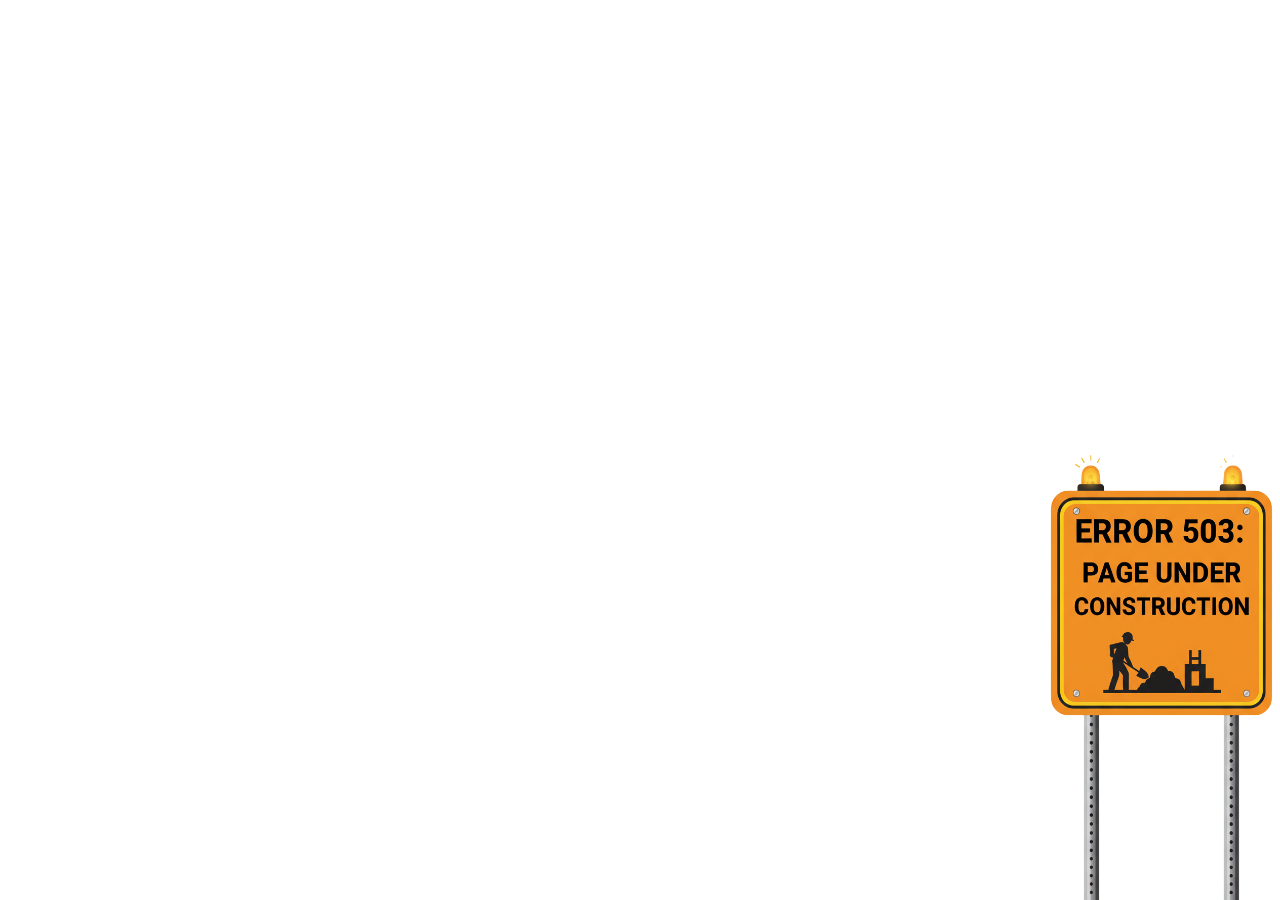
==== index.html @ d5c7c4f7 "Emblem fix for chrome Emblem and next nearby were too big for chrome forcing user to scroll" ====
<!DOCTYPE html>
<html>
    <head>
        <title>
            Miku-Land is under construction
        </title>

        <style>
            @import url('https://fonts.googleapis.com/css2?family=Bungee&display=swap');
            *{
                margin: 0;
                box-sizing: border-box;
            }

            body{
                min-height: 100vh;
                background-image: url("./images/excavator.png");
                background-attachment: fixed;
                background-size:cover;
            }

            #construction_sign{
                display: none;
            }

            #clickable{
                position: fixed;
                right: -0%;
                bottom: -0%;
            }

            #notice{
                position: fixed;
                left: 15%;
                top: 15%;
                width: 70%;
                height: 70%;
                background-color: rgba(142, 208, 207, 0.96);
                border: 8px #3eccd9 solid;
                overflow-y: scroll;
                transition: opacity 0.7s, transform 0.6s;
            }            

            #notice .inner{
                padding: 2%;
                position: relative;
            }
            
            #close_btn{
                position: absolute;
                right: 1%;
                top: 1%;
                width: 40px;
                height: 40px;
                font-size: x-large;
                text-align: center;
                color:lightblue;
                background-color: rgba(76, 0, 130, 0.651);
                color: white;
                transition: 0.3s;
            }

            #close_btn:hover{
                background-color: rgba(76, 0, 130, 1);
                cursor: pointer;
            }


            #notice .inner .title{
                display: flex;
                align-items: center;
                justify-content: space-evenly;
                text-transform: uppercase;
            }

            #notice .inner .title #emblem{
                width: 15%;
            }

            #notice .inner .title #title{
                width: 70%;
            }

            #notice .inner h2{
                display: flex;
                justify-content: center;
                font-family: 'Bungee';
                color: #0077d1;
            }
            
            #notice .inner pre{
                font-family:    sans-serif;
                padding: 20px;
                font-size: 1.3rem;
                color: #270365;
            }

            /*
                Only for animation
            */

            .hidden_notice{
                opacity: 0;
                transform: scale(0);
            }

            .visible_notice{
                opacity: 1;
                transform: scale(1);
            }

        </style>
    </head>
<body>
    <img id="construction_sign" src="./images/sign3.png" alt="Website Under Construction Sign">
    <canvas id="clickable"></canvas>

    <div id="notice" class="hidden_notice">
        <div class="inner">
            <button id="close_btn" onclick="close_notice()">x</button>  
            <div class="title">
                <img id="emblem" src="images/miku_emblem.png">
                <img id="title" src="images/government.png">
            </div>

            <h2>[ Attention&nbsp;&nbsp;&nbsp;&nbsp;&nbsp;citizens ]</h2>
            <pre>
                This is an official announcement from the Miku-Land Department of Web Management.
                Please be informed that the website you are attempting to access is currently under construction,
                 and not available for use at this time.

                <strong>Effective immediately:</strong>
                &bull; All services and online resources on this platform are temporarily inaccessible.
                &bull; We apologize for any inconvenience caused and appreciate your patience.
                &bull; Updates and full access will be provided as soon as construction is complete.
                &bull; For inquiries, please contact the Miku-Land Web Administration Helpdesk.

                Issued on: 28 September 2025
                Reference Code: NWA-UC-2025
            </pre>
        </div>
    </div>

    <script>
        const img = document.getElementById("construction_sign");
        const canvas = document.getElementById("clickable");
        const ctx = canvas.getContext("2d", { willReadFrequently: true });

        img.onload = () => {
            canvas.height = 0.5 * window.innerHeight;   // original width of the image
            canvas.width = 0.52 * canvas.height;
        // draw the preloaded image onto the canvas
        ctx.drawImage(img, 0, 0, canvas.width, canvas.height);
        };

        // hover detection
        canvas.addEventListener("mousemove", (e) => {
        const x = e.offsetX;
        const y = e.offsetY;
        const pixel = ctx.getImageData(x, y, 1, 1).data;
        if (pixel[3] > 0) { // alpha > 0 = non-transparent
            canvas.style.cursor = "pointer";
            }
            else{
                canvas.style.cursor = "default";
            }
        });

        // click detection and notice display toggling
        canvas.addEventListener("click", (e) => {
        const x = e.offsetX;
        const y = e.offsetY;
        const pixel = ctx.getImageData(x, y, 1, 1).data;
        if (pixel[3] > 0) { // alpha > 0 = non-transparent
            const notice = document.getElementById("notice");
                //notice.style.display = "block";
                notice.classList.remove("hidden_notice");
                notice.classList.add("visible_notice");
            }
           
        });

        // close the thing
        function close_notice(){
            const notice = document.getElementById("notice");
            //notice.style.display = "none";
            notice.classList.remove("visible_notice");
            notice.classList.add("hidden_notice");
        }

    </script>

</body>
</html>
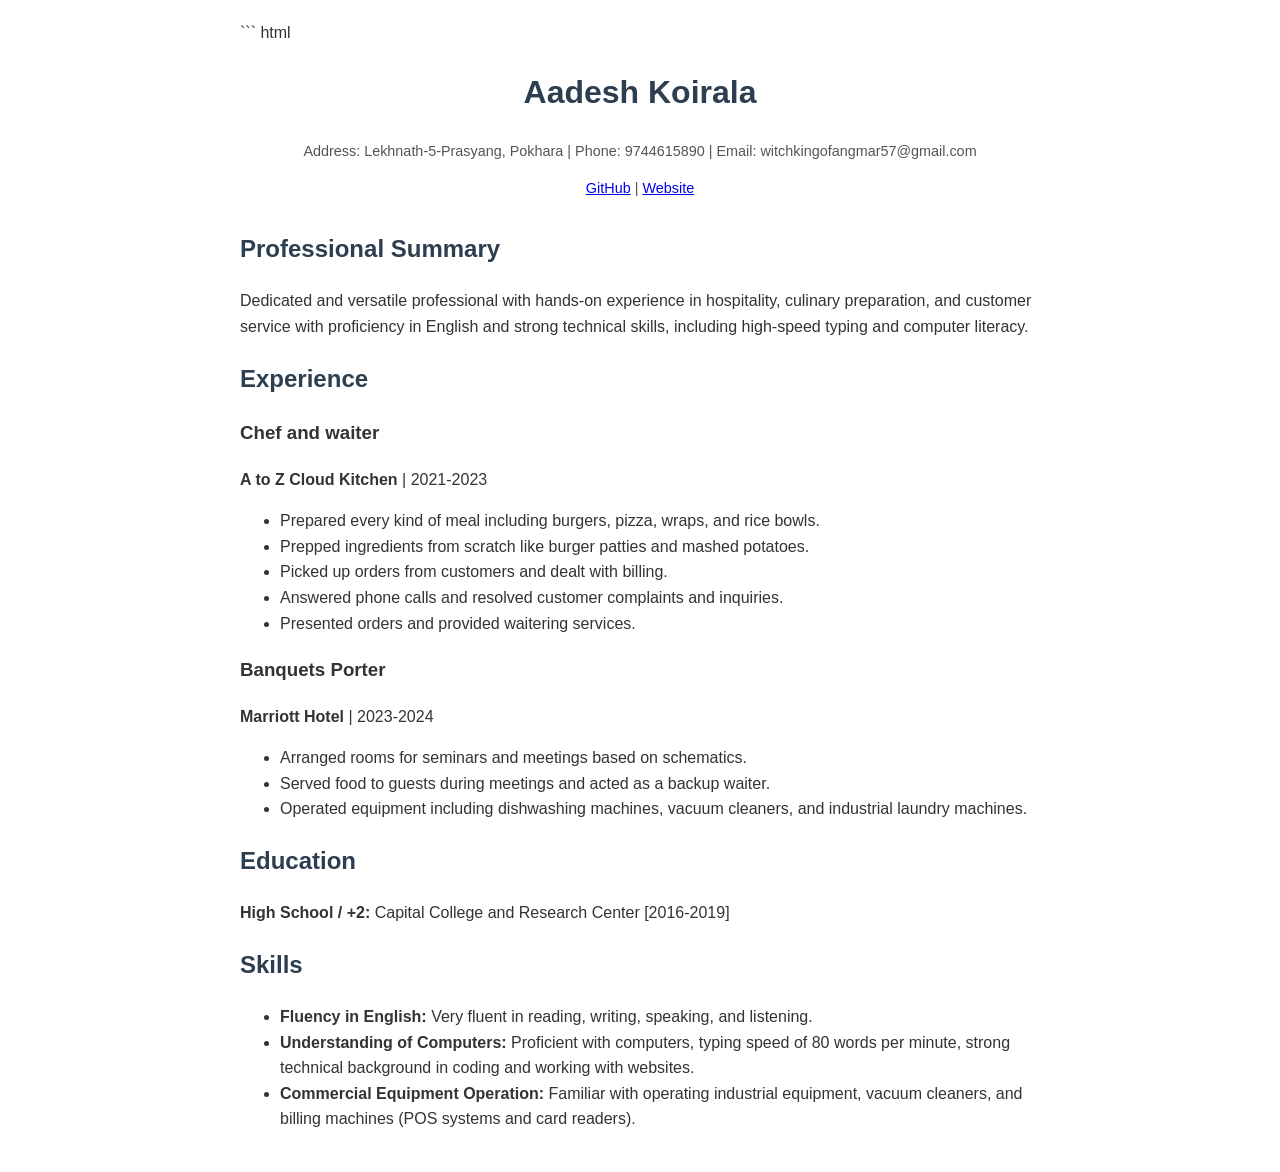
==== commit 6385b55d: "Replace under-construction page with resume Replaced the under-construction page with a resume for A" ====
--- a/index.html
+++ b/index.html
@@ -1,194 +1,95 @@
-<!DOCTYPE html>
-<html>
-    <head>
-        <title>
-            Miku-Land is under construction
-        </title>
-
-        <style>
-            @import url('https://fonts.googleapis.com/css2?family=Bungee&display=swap');
-            *{
-                margin: 0;
-                box-sizing: border-box;
-            }
-
-            body{
-                min-height: 100vh;
-                background-image: url("./images/excavator.png");
-                background-attachment: fixed;
-                background-size:cover;
-            }
-
-            #construction_sign{
-                display: none;
-            }
-
-            #clickable{
-                position: fixed;
-                right: -0%;
-                bottom: -0%;
-            }
-
-            #notice{
-                position: fixed;
-                left: 15%;
-                top: 15%;
-                width: 70%;
-                height: 70%;
-                background-color: rgba(142, 208, 207, 0.96);
-                border: 8px #3eccd9 solid;
-                overflow-y: scroll;
-                transition: opacity 0.7s, transform 0.6s;
-            }            
-
-            #notice .inner{
-                padding: 2%;
-                position: relative;
-            }
-            
-            #close_btn{
-                position: absolute;
-                right: 1%;
-                top: 1%;
-                width: 40px;
-                height: 40px;
-                font-size: x-large;
-                text-align: center;
-                color:lightblue;
-                background-color: rgba(76, 0, 130, 0.651);
-                color: white;
-                transition: 0.3s;
-            }
-
-            #close_btn:hover{
-                background-color: rgba(76, 0, 130, 1);
-                cursor: pointer;
-            }
-
-
-            #notice .inner .title{
-                display: flex;
-                align-items: center;
-                justify-content: space-evenly;
-                text-transform: uppercase;
-            }
-
-            #notice .inner .title #emblem{
-                width: 15%;
-            }
-
-            #notice .inner .title #title{
-                width: 70%;
-            }
-
-            #notice .inner h2{
-                display: flex;
-                justify-content: center;
-                font-family: 'Bungee';
-                color: #0077d1;
-            }
-            
-            #notice .inner pre{
-                font-family:    sans-serif;
-                padding: 20px;
-                font-size: 1.3rem;
-                color: #270365;
-            }
-
-            /*
-                Only for animation
-            */
-
-            .hidden_notice{
-                opacity: 0;
-                transform: scale(0);
-            }
-
-            .visible_notice{
-                opacity: 1;
-                transform: scale(1);
-            }
-
-        </style>
-    </head>
-<body>
-    <img id="construction_sign" src="./images/sign3.png" alt="Website Under Construction Sign">
-    <canvas id="clickable"></canvas>
-
-    <div id="notice" class="hidden_notice">
-        <div class="inner">
-            <button id="close_btn" onclick="close_notice()">x</button>  
-            <div class="title">
-                <img id="emblem" src="images/miku_emblem.png">
-                <img id="title" src="images/government.png">
-            </div>
-
-            <h2>[ Attention&nbsp;&nbsp;&nbsp;&nbsp;&nbsp;citizens ]</h2>
-            <pre>
-                This is an official announcement from the Miku-Land Department of Web Management.
-                Please be informed that the website you are attempting to access is currently under construction,
-                 and not available for use at this time.
-
-                <strong>Effective immediately:</strong>
-                &bull; All services and online resources on this platform are temporarily inaccessible.
-                &bull; We apologize for any inconvenience caused and appreciate your patience.
-                &bull; Updates and full access will be provided as soon as construction is complete.
-                &bull; For inquiries, please contact the Miku-Land Web Administration Helpdesk.
-
-                Issued on: 28 September 2025
-                Reference Code: NWA-UC-2025
-            </pre>
-        </div>
-    </div>
-
-    <script>
-        const img = document.getElementById("construction_sign");
-        const canvas = document.getElementById("clickable");
-        const ctx = canvas.getContext("2d", { willReadFrequently: true });
-
-        img.onload = () => {
-            canvas.height = 0.5 * window.innerHeight;   // original width of the image
-            canvas.width = 0.52 * canvas.height;
-        // draw the preloaded image onto the canvas
-        ctx.drawImage(img, 0, 0, canvas.width, canvas.height);
-        };
-
-        // hover detection
-        canvas.addEventListener("mousemove", (e) => {
-        const x = e.offsetX;
-        const y = e.offsetY;
-        const pixel = ctx.getImageData(x, y, 1, 1).data;
-        if (pixel[3] > 0) { // alpha > 0 = non-transparent
-            canvas.style.cursor = "pointer";
-            }
-            else{
-                canvas.style.cursor = "default";
-            }
-        });
-
-        // click detection and notice display toggling
-        canvas.addEventListener("click", (e) => {
-        const x = e.offsetX;
-        const y = e.offsetY;
-        const pixel = ctx.getImageData(x, y, 1, 1).data;
-        if (pixel[3] > 0) { // alpha > 0 = non-transparent
-            const notice = document.getElementById("notice");
-                //notice.style.display = "block";
-                notice.classList.remove("hidden_notice");
-                notice.classList.add("visible_notice");
-            }
-           
-        });
-
-        // close the thing
-        function close_notice(){
-            const notice = document.getElementById("notice");
-            //notice.style.display = "none";
-            notice.classList.remove("visible_notice");
-            notice.classList.add("hidden_notice");
-        }
-
-    </script>
-
-</body>
-</html>+``` html
+<!DOCTYPE html>
+<html lang="en">
+<head>
+    <meta charset="UTF-8">
+    <meta name="viewport" content="width=device-width, initial-scale=1.0">
+    <title>Aadesh Koirala - Resume</title>
+    <style>
+        body {
+            font-family: Arial, sans-serif;
+            line-height: 1.6;
+            color: #333;
+            max-width: 800px;
+            margin: 0 auto;
+            padding: 20px;
+        }
+        h1, h2 {
+            color: #2c3e50;
+        }
+        header {
+            text-align: center;
+            margin-bottom: 30px;
+        }
+        .contact-info {
+            font-size: 0.9em;
+            color: #555;
+        }
+        section {
+            margin-bottom: 20px;
+        }
+        ul {
+            margin-top: 5px;
+        }
+    </style>
+</head>
+<body>
+
+    <header>
+        <h1>Aadesh Koirala</h1>
+        <div class="contact-info">
+            <p>Address: Lekhnath-5-Prasyang, Pokhara | Phone: 9744615890 | Email: witchkingofangmar57@gmail.com</p>
+            <p>
+                <a href="https://github.com/andromedaGalaxy7" target="_blank">GitHub</a> | 
+                <a href="https://aadeshkoirala.com.np" target="_blank">Website</a>
+            </p>
+        </div>
+    </header>
+
+    <section>
+        <h2>Professional Summary</h2>
+        <p>Dedicated and versatile professional with hands-on experience in hospitality, culinary preparation, and customer service with proficiency in English and strong technical skills, including high-speed typing and computer literacy.</p>
+    </section>
+
+    <section>
+        <h2>Experience</h2>
+        
+        <div>
+            <h3>Chef and waiter</h3>
+            <p><strong>A to Z Cloud Kitchen</strong> | 2021-2023</p>
+            <ul>
+                <li>Prepared every kind of meal including burgers, pizza, wraps, and rice bowls.</li>
+                <li>Prepped ingredients from scratch like burger patties and mashed potatoes.</li>
+                <li>Picked up orders from customers and dealt with billing.</li>
+                <li>Answered phone calls and resolved customer complaints and inquiries.</li>
+                <li>Presented orders and provided waitering services.</li>
+            </ul>
+        </div>
+
+        <div>
+            <h3>Banquets Porter</h3>
+            <p><strong>Marriott Hotel</strong> | 2023-2024</p>
+            <ul>
+                <li>Arranged rooms for seminars and meetings based on schematics.</li>
+                <li>Served food to guests during meetings and acted as a backup waiter.</li>
+                <li>Operated equipment including dishwashing machines, vacuum cleaners, and industrial laundry machines.</li>
+            </ul>
+        </div>
+    </section>
+
+    <section>
+        <h2>Education</h2>
+        <p><strong>High School / +2:</strong> Capital College and Research Center [2016-2019]</p>
+    </section>
+
+    <section>
+        <h2>Skills</h2>
+        <ul>
+            <li><strong>Fluency in English:</strong> Very fluent in reading, writing, speaking, and listening.</li>
+            <li><strong>Understanding of Computers:</strong> Proficient with computers, typing speed of 80 words per minute, strong technical background in coding and working with websites.</li>
+            <li><strong>Commercial Equipment Operation:</strong> Familiar with operating industrial equipment, vacuum cleaners, and billing machines (POS systems and card readers).</li>
+        </ul>
+    </section>
+
+</body>
+</html>
